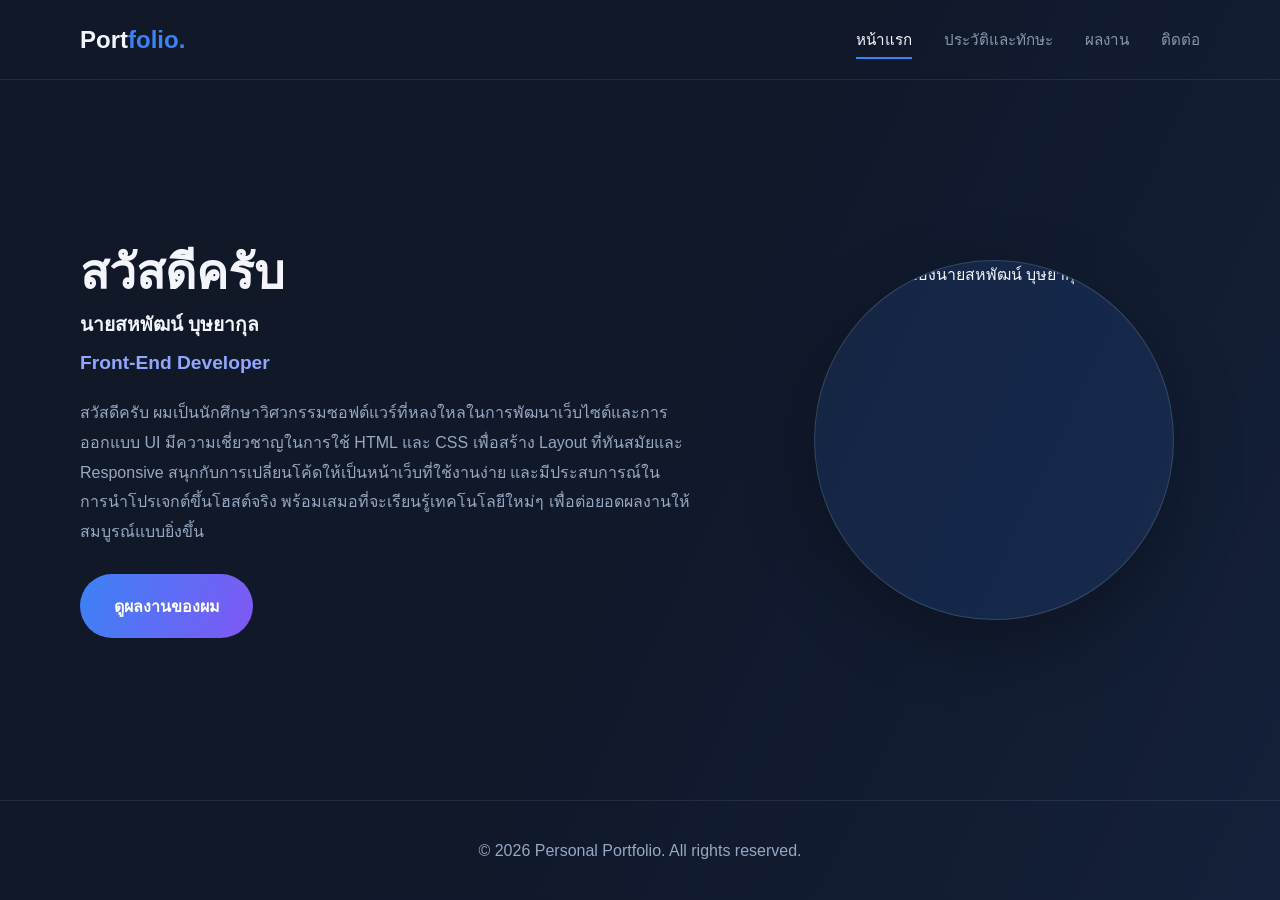
==== index.html @ ca252243 "portfolioV.1" ====
<!DOCTYPE html>
<html lang="th">
<head>
    <meta charset="UTF-8">
    <meta name="viewport" content="width=device-width, initial-scale=1.0">
    <title>Portfolio | Sahapat</title>
    <link rel="stylesheet" href="css/portfolio.css">
</head>

<body>



    <header class="nav-bar">
      <a href="index.html" class="logo">Port<span>folio.</span></a>
      <ul class="nav-link">
        <li><a class="active" href="index.html">หน้าแรก</a></li>
        <li><a href="about.html">ประวัติและทักษะ</a></li>
        <li><a href="work.html">ผลงาน</a></li>
        <li><a href="contact.html">ติดต่อ</a></li>
      </ul>
    </header>

    <main class="container">
      <section class="intro">
        <div class="intro-copy">
          <h1>สวัสดีครับ</h1>
          <p class="intro-name">นายสหพัฒน์ บุษยากุล</p>
          <h2>Front-End Developer</h2>
          <p>สวัสดีครับ ผมเป็นนักศึกษาวิศวกรรมซอฟต์แวร์ที่หลงใหลในการพัฒนาเว็บไซต์และการออกแบบ UI มีความเชี่ยวชาญในการใช้ HTML และ CSS เพื่อสร้าง Layout ที่ทันสมัยและ Responsive สนุกกับการเปลี่ยนโค้ดให้เป็นหน้าเว็บที่ใช้งานง่าย และมีประสบการณ์ในการนำโปรเจกต์ขึ้นโฮสต์จริง พร้อมเสมอที่จะเรียนรู้เทคโนโลยีใหม่ๆ เพื่อต่อยอดผลงานให้สมบูรณ์แบบยิ่งขึ้น</p>
          <a class="work-button" href="work.html">ดูผลงานของผม</a>
        </div>
        <div class="profile-card">
          <img src="profile.jpg" alt="รูปโปรไฟล์ของนายสหพัฒน์ บุษยากุล">
        </div>
      </section>
    </main>

    <footer class="site-footer"><p>&copy; 2026 Personal Portfolio. All rights reserved.</p></footer>

<!-- </body>© 2026 Personal Portfolio. All rights reserved. -->
</html>
---- css/portfolio.css ----
:root {
    color-scheme: dark;
    --background: #10182b;
    --border: rgba(148, 163, 184, 0.14);
    --text: #f3f5fb;
    --muted: #96a8c2;
    --blue: #3b82f6;
}

/* ==========================
   Global / Reset
========================== */
* {
    box-sizing: border-box;
    margin: 0;
    padding: 0;
}

body {
    display: flex;
    min-height: 100vh;
    min-height: 100svh;
    flex-direction: column;
    background: linear-gradient(115deg, #111827 0%, var(--background) 55%, #14213a 100%);
    color: var(--text);
    font-family: "Noto Sans Thai", Tahoma, sans-serif;
    font-weight: 500;
    line-height: 1.7;
}

img {
    display: block;
    max-width: 100%;
}

/* ==========================
   Layout
========================== */
.container {
    display: grid;
    width: min(1120px, calc(100% - 48px));
    flex: 1;
    place-items: center;
    margin-inline: auto;
}

/* ==========================
   Navigation
========================== */
.nav-bar {
    display: flex;
    min-height: 80px;
    align-items: center;
    justify-content: space-between;
    padding-inline: max(24px, calc((100% - 1120px) / 2));
    box-shadow: inset 0 -1px var(--border);
}

.nav-bar a {
    color: inherit;
    text-decoration: none;
}

.nav-bar .logo {
    flex-shrink: 0;
    font-size: 1.5rem;
    font-weight: 800;
}

.logo span,
.intro h1 span {
    color: var(--blue);
}

.nav-link {
    display: flex;
    align-items: center;
    gap: 2rem;
    list-style: none;
}

.nav-link a {
    position: relative;
    display: inline-block;
    padding-block: 0.4rem;
    color: #8997ad;
    font-size: 0.95rem;
    transition: color 180ms ease;
}

.nav-link a:hover,
.nav-link a:focus-visible,
.nav-link a.active {
    color: var(--text);
}

.nav-link a::after {
    position: absolute;
    right: 0;
    bottom: 0;
    left: 0;
    height: 2px;
    background: var(--blue);
    content: "";
    transform: scaleX(0);
    transform-origin: left;
    transition: transform 180ms ease;
}

.nav-link a:hover::after,
.nav-link a:focus-visible::after,
.nav-link a.active::after {
    transform: scaleX(1);
}

/* ==========================
   Home / Intro
========================== */
.intro {
    display: grid;
    width: 100%;
    grid-template-columns: minmax(0, 1.2fr) minmax(250px, 0.8fr);
    align-items: center;
    gap: clamp(2rem, 7vw, 6rem);
    padding-block: 5rem;
}

.intro h1 {
    margin-bottom: 0.2rem;
    font-size: clamp(2rem, 4vw, 3rem);
    font-weight: 800;
    line-height: 1.3;
}

.intro h2 {
    margin-bottom: 1.2rem;
    color: #91a7ff;
    font-size: 1.2rem;
}

.intro p {
    color: var(--muted);
    font-size: 1rem;
    font-weight: 400;
    line-height: 1.85;
}

.intro .intro-name {
    margin-bottom: 0.25rem;
    color: var(--text);
    font-size: 1.2rem;
    font-weight: 700;
}

.intro-copy > p:not(.intro-name) {
    margin-bottom: 1.75rem;
}

.profile-card {
    width: min(100%, 360px);
    aspect-ratio: 1;
    justify-self: center;
    overflow: hidden;
    border: 1px solid rgba(148, 163, 184, 0.25);
    border-radius: 50%;
    background: rgba(59, 130, 246, 0.12);
    box-shadow: 0 24px 70px rgba(0, 0, 0, 0.3);
}

.profile-card img {
    width: 100%;
    height: 100%;
    object-fit: cover;
}

.work-button {
    display: inline-flex;
    min-height: 64px;
    align-items: center;
    justify-content: center;
    padding: 0 2.1rem;
    border-radius: 999px;
    background: linear-gradient(110deg, #3b82f6, #8058f4);
    color: #fff;
    font-weight: 700;
    text-decoration: none;
    transition: filter 180ms ease, transform 180ms ease;
}

.work-button:hover,
.work-button:focus-visible {
    filter: brightness(1.12);
    transform: translateY(-2px);
}

/* ==========================
   About Section
========================== */
.about-section {
    display: grid;
    width: 100%;
    grid-template-columns: 1fr;
    align-items: center;
    gap: 1.5rem;
    padding-block: 4rem;
}

.about-grid,
.skills-container {
    border: 1px solid var(--border);
    border-radius: 8px;
    padding: 1.5rem;
}

.skills-container {
    margin-top: 0.2rem;
}

/* ==========================
   Projects Section
========================== */
.projects-section {
    width: 100%;
    padding-block: 5rem;
}

.section-title {
    margin-bottom: 1.5rem;
    text-align: center;
}

.section-title h1 {
    margin-bottom: 0.5rem;
    font-size: clamp(2rem, 3.5vw, 2.5rem);
    font-weight: 800;
}

.section-title h1 span {
    color: var(--blue);
}

.section-title p {
    color: var(--muted);
    font-size: 1rem;
}

.projects-grid {
    display: grid;
    grid-template-columns: repeat(auto-fit, minmax(320px, 1fr));
    gap: 2rem;
    width: 100%;
}

.project-card {
    display: flex;
    flex-direction: column;
    overflow: hidden;
    border: 1px solid var(--border);
    border-radius: 12px;
    background: rgba(16, 24, 43, 0.6);
    transition: transform 200ms ease, border-color 200ms ease, box-shadow 200ms ease;
}

.project-card:hover {
    transform: translateY(-4px);
    border-color: rgba(59, 130, 246, 0.4);
    box-shadow: 0 12px 30px rgba(0, 0, 0, 0.4);
}

.project-img {
    width: 100%;
    height: 200px;
    overflow: hidden;
    background: rgba(59, 130, 246, 0.08);
}

.project-img img {
    width: 100%;
    height: 100%;
    object-fit: cover;
    transition: transform 300ms ease;
}

.project-card:hover .project-img img {
    transform: scale(1.05);
}

.project-content {
    display: flex;
    flex: 1;
    flex-direction: column;
    padding: 1.5rem;
}

.project-content h3 {
    margin-bottom: 0.75rem;
    color: var(--text);
    font-size: 1.2rem;
    font-weight: 700;
}

.project-content p {
    flex: 1;
    margin-bottom: 1.25rem;
    color: var(--muted);
    font-size: 0.95rem;
    line-height: 1.6;
}

.project-tags {
    display: flex;
    flex-wrap: wrap;
    gap: 0.5rem;
    margin-bottom: 1.5rem;
}

.project-tags span {
    padding: 0.25rem 0.65rem;
    border: 1px solid rgba(59, 130, 246, 0.2);
    border-radius: 999px;
    background: rgba(59, 130, 246, 0.12);
    color: #91a7ff;
    font-size: 0.75rem;
}

.project-links {
    display: flex;
    gap: 0.75rem;
}

.project-btn {
    flex: 1;
    padding: 0.5rem 1rem;
    border: 1px solid var(--border);
    border-radius: 6px;
    background: rgba(255, 255, 255, 0.03);
    color: var(--text);
    font-size: 0.85rem;
    font-weight: 600;
    text-align: center;
    text-decoration: none;
    transition: background 150ms ease, border-color 150ms ease;
}

.project-btn:hover {
    background: rgba(255, 255, 255, 0.08);
    border-color: var(--muted);
}

.project-btn.primary {
    border-color: var(--blue);
    background: var(--blue);
    color: #fff;
}

.project-btn.primary:hover {
    filter: brightness(1.1);
}

/* ==========================
   Contact Section
========================== */
.contact-section {
    width: 100%;
    padding-block: 5rem;
}

.contact-container {
    display: grid;
    grid-template-columns: minmax(0, 1fr) minmax(0, 1.2fr);
    gap: clamp(2rem, 5vw, 4rem);
    align-items: start;
    width: 100%;
}

.contact-info,
.contact-form-wrapper {
    background: rgba(16, 24, 43, 0.6);
    border: 1px solid var(--border);
    border-radius: 12px;
    padding: 2rem;
}

.contact-info h2,
.contact-form h2 {
    margin-bottom: 0.75rem;
    color: var(--text);
    font-size: 1.5rem;
    font-weight: 700;
}

.contact-desc {
    margin-bottom: 2rem;
    color: var(--muted);
    font-size: 0.95rem;
    line-height: 1.7;
}

.info-list {
    display: flex;
    flex-direction: column;
    gap: 1.5rem;
    margin-bottom: 2rem;
}

.info-item {
    display: flex;
    gap: 1rem;
    align-items: flex-start;
}

.info-icon {
    display: grid;
    place-items: center;
    padding: 0.5rem;
    border: 1px solid rgba(59, 130, 246, 0.2);
    border-radius: 8px;
    background: rgba(59, 130, 246, 0.12);
    font-size: 1.5rem;
}

.info-item h3 {
    margin-bottom: 0.15rem;
    color: var(--text);
    font-size: 1rem;
    font-weight: 600;
}

.info-item p {
    color: var(--muted);
    font-size: 0.9rem;
}

.social-links {
    display: flex;
    gap: 0.75rem;
}

.social-btn {
    padding: 0.5rem 1rem;
    border: 1px solid var(--border);
    border-radius: 6px;
    background: rgba(255, 255, 255, 0.03);
    color: var(--text);
    font-size: 0.85rem;
    font-weight: 600;
    text-decoration: none;
    transition: background 150ms ease, border-color 150ms ease;
}

.social-btn:hover {
    background: rgba(255, 255, 255, 0.08);
    border-color: var(--muted);
}

.contact-form h2 {
    margin-bottom: 1.5rem;
}

.form-group {
    margin-bottom: 1.25rem;
}

.form-group label {
    display: block;
    margin-bottom: 0.5rem;
    color: var(--text);
    font-size: 0.9rem;
    font-weight: 600;
}

.form-group input,
.form-group textarea {
    width: 100%;
    padding: 0.75rem 1rem;
    border: 1px solid var(--border);
    border-radius: 8px;
    background: rgba(15, 23, 42, 0.8);
    color: var(--text);
    font-family: inherit;
    font-size: 0.95rem;
    outline: none;
    transition: border-color 150ms ease, box-shadow 150ms ease;
}

.form-group input:focus,
.form-group textarea:focus {
    border-color: var(--blue);
    box-shadow: 0 0 0 3px rgba(59, 130, 246, 0.15);
}

.form-group textarea {
    resize: vertical;
}

.submit-btn {
    width: 100%;
    padding: 0.85rem;
    border: none;
    border-radius: 8px;
    background: linear-gradient(110deg, #3b82f6, #8058f4);
    color: #fff;
    font-size: 1rem;
    font-weight: 700;
    cursor: pointer;
    transition: filter 180ms ease, transform 180ms ease;
}

.submit-btn:hover {
    filter: brightness(1.12);
    transform: translateY(-2px);
}

/* ==========================
   Footer
========================== */
.site-footer {
    display: grid;
    min-height: 100px;
    place-items: center;
    padding: 1.5rem 24px;
    border-top: 1px solid var(--border);
    color: var(--muted);
    text-align: center;
}

/* ==========================
   Responsive
========================== */
@media (max-width: 768px) {
    .contact-container {
        grid-template-columns: 1fr;
    }
}

@media (max-width: 700px) {
    .nav-bar {
        min-height: 72px;
        flex-wrap: wrap;
        gap: 0.25rem 1rem;
        padding-block: 0.75rem;
    }

    .nav-link {
        gap: clamp(0.65rem, 3vw, 1.25rem);
    }

    .nav-link a {
        font-size: 0.8rem;
    }

    .intro {
        grid-template-columns: 1fr;
        gap: 2.5rem;
        padding-block: 3rem;
    }

    .profile-card {
        width: min(72vw, 300px);
        grid-row: 1;
    }
}

@media (max-width: 430px) {
    .nav-bar {
        justify-content: center;
    }

    .nav-link {
        width: 100%;
        justify-content: space-between;
    }

    .intro h1 {
        font-size: 2.2rem;
    }
}
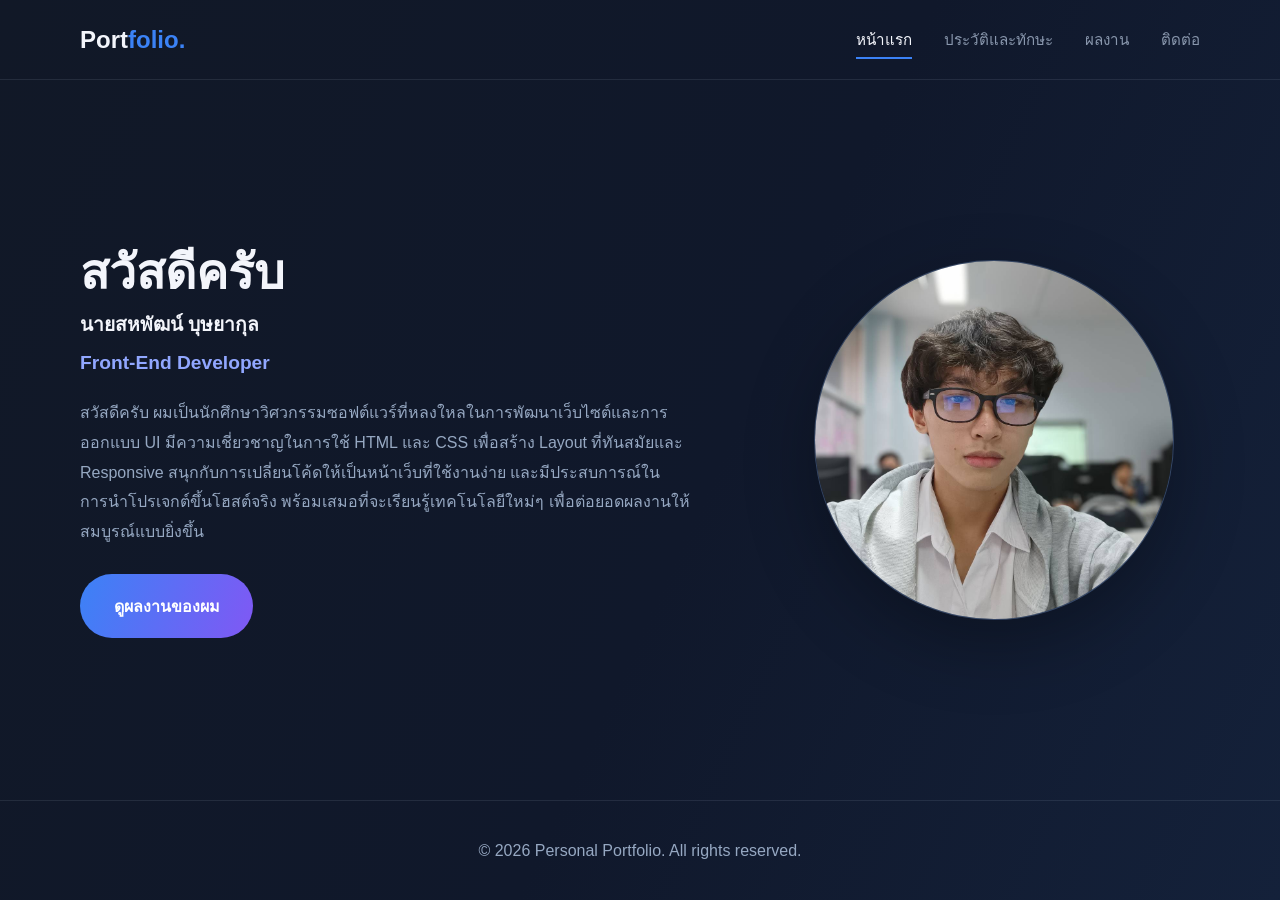
==== commit b3de976f: "add" ====
--- a/index.html
+++ b/index.html
@@ -31,12 +31,12 @@
           <a class="work-button" href="work.html">ดูผลงานของผม</a>
         </div>
         <div class="profile-card">
-          <img src="profile.jpg" alt="รูปโปรไฟล์ของนายสหพัฒน์ บุษยากุล">
+          <img src="image/profile.jpg" alt="รูปโปรไฟล์ของนายสหพัฒน์ บุษยากุล">
         </div>
       </section>
     </main>
 
     <footer class="site-footer"><p>&copy; 2026 Personal Portfolio. All rights reserved.</p></footer>
 
-<!-- </body>© 2026 Personal Portfolio. All rights reserved. -->
+
 </html>
--- a/css/portfolio.css
+++ b/css/portfolio.css
@@ -17,6 +17,7 @@
 }
 
 body {
+    
     display: flex;
     min-height: 100vh;
     min-height: 100svh;
@@ -31,6 +32,7 @@
 img {
     display: block;
     max-width: 100%;
+    /* max-width 100 ทำให้ภาพไม่เกินขนาดของelement ซึ่งในนี้คือตัวที่คุม img  ไว้ */
 }
 
 /* ==========================
@@ -561,7 +563,7 @@
     }
 }
 
-@media (max-width: 430px) {
+@media (max-width: 640px) {
     .nav-bar {
         justify-content: center;
     }
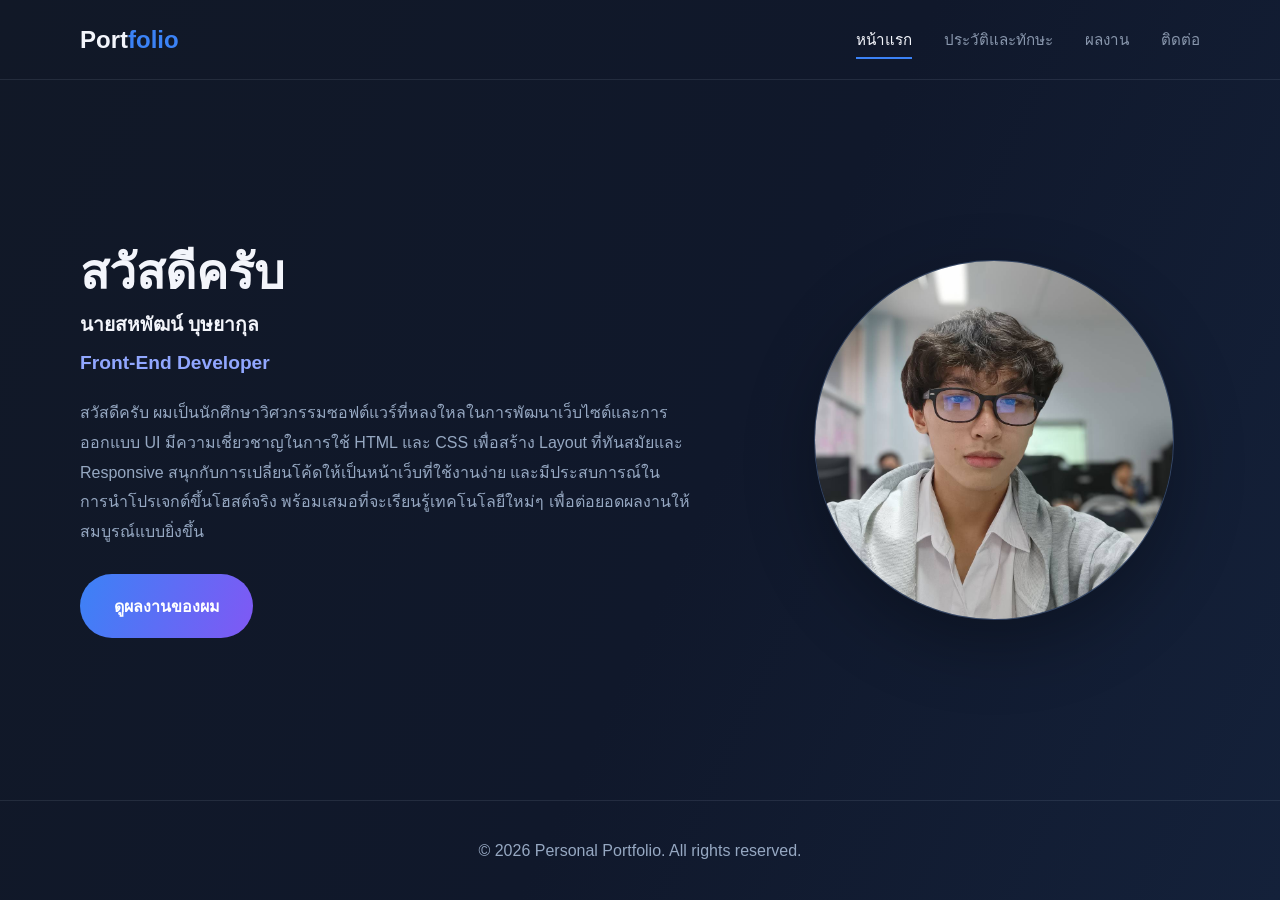
==== commit ea8d52af: "add comment" ====
--- a/index.html
+++ b/index.html
@@ -12,7 +12,7 @@
 
 
     <header class="nav-bar">
-      <a href="index.html" class="logo">Port<span>folio.</span></a>
+      <a href="index.html" class="logo">Port<span>folio</span></a>
       <ul class="nav-link">
         <li><a class="active" href="index.html">หน้าแรก</a></li>
         <li><a href="about.html">ประวัติและทักษะ</a></li>
--- a/css/portfolio.css
+++ b/css/portfolio.css
@@ -28,11 +28,18 @@
     font-weight: 500;
     line-height: 1.7;
 }
+/* flex-direction: column; เรียงส่วนต่าง ๆ จากบนลงล่าง
+background: linear-gradient(...); ทำพื้นหลังไล่สี
+color: var(--text); กำหนดสีข้อความเริ่มต้นจากตัวแปร --text
+font-family: ...; ตั้งฟอนต์หลักเป็น Noto Sans Thai พร้อมฟอนต์สำรอง
+font-weight: 500; กำหนดความหนาตัวอักษรเริ่มต้น
+line-height: 1.7; เพิ่มระยะห่างระหว่างบรรทัดให้อ่านง่ายขึ้นครับ */
 
 img {
     display: block;
     max-width: 100%;
-    /* max-width 100 ทำให้ภาพไม่เกินขนาดของelement ซึ่งในนี้คือตัวที่คุม img  ไว้ */
+    /* max-width 100 ทำให้ภาพไม่เกินขนาดของelement ซึ่งในนี้คือตัวที่คุม img  ไว้ 
+     ทำให้รูปภาพแสดงเป็นบล็อกของตัวเอง ไม่เรียงแทรกอยู่ในบรรทัดข้อความ และช่วยกำจัดช่องว่างเล็ก ๆ ที่มักเกิดใต้*/
 }
 
 /* ==========================
@@ -44,6 +51,7 @@
     flex: 1;
     place-items: center;
     margin-inline: auto;
+    /* calc() เป็นฟังก์ชัน CSS สำหรับคำนวณค่าต่าง ๆ และนำหน่วยคนละแบบมาคำนวณร่วมกันได้ เช่น % กับ px  */
 }
 
 /* ==========================
@@ -57,22 +65,33 @@
     padding-inline: max(24px, calc((100% - 1120px) / 2));
     box-shadow: inset 0 -1px var(--border);
 }
-
+/* กล่องเมนูทำให้เป็น flex block ตั้งให้ min height 80 เพราะ  ทำให้มีพื้นที่รอบโลโก้และลิงก์เมนู 
+และเมื่อใช้คู่กับ align-items: center; ก็จัดรายการในแถบให้อยู่กึ่งกลางแนวตั้งได้
+เพื่อให้ดูสวยงาน ตั้ว align items center เพื่อให้ตัวของ element ที่อยู่ในกล่องอยู่ตรงกลาง 
+justify content space-between ทำให้ ตัว element อยู่แยกกัน  
+padding-inline เว้นขอบซ้ายและขวาของเมนู โดยใช้ค่าอย่างน้อย 24px 
+และเพิ่มระยะขอบให้เนื้อหาอยู่กึ่งกลางเมื่อหน้าจอกว้างครับ.*/
+/*  */
 .nav-bar a {
     color: inherit;
     text-decoration: none;
 }
-
+/* กฎนี้เลือก <a> ทุกตัวที่อยู่ภายใน .nav-bar แล้วกำหนดว่า:
+
+color: inherit; ใช้สีตัวอักษรเดียวกับ element แม่
+text-decoration: none; เอาเส้นใต้ลิงก์ออกครับ */
 .nav-bar .logo {
     flex-shrink: 0;
     font-size: 1.5rem;
     font-weight: 800;
 }
-
+/* rem เป็นหน่วยขนาดที่อิงกับขนาดตัวอักษรของหน้าเว็บ (font-size บน <html>) 
+โดยปกติคือ 16px ดังนั้น 1.5rem มักเท่ากับ 24px และจะปรับตามหากมีการเปลี่ยนขนาดฟอนต์หลักครับ. */
 .logo span,
 .intro h1 span {
     color: var(--blue);
 }
+/* ทำให้ตัว logo h1 ที่มี spang เปลี่ยนเป็นสีฟ้า */
 
 .nav-link {
     display: flex;
@@ -80,6 +99,8 @@
     gap: 2rem;
     list-style: none;
 }
+/* ตัวnav ด้านขวา ทำให้เป็น flex block และตจัดให้เป็นศูนย์กลาง 
+ทำgap สร้างระยะห่าง2rem ลบจุดด้วย list-style: none; */
 
 .nav-link a {
     position: relative;
@@ -89,12 +110,19 @@
     font-size: 0.95rem;
     transition: color 180ms ease;
 }
+/*position: relative; ใช้เป็นจุดอ้างอิงให้เส้นใต้ที่วางด้วย position: absolute;
+display: inline-block; ทำให้ลิงก์จัดวางเป็นกล่องและกำหนดระยะห่างได้
+padding-block: 0.4rem; เพิ่มพื้นที่ด้านบนและล่างของลิงก์
+color: #8997ad; กำหนดสีตัวอักษรเป็นเทาอมฟ้า
+font-size: 0.95rem; กำหนดขนาดตัวอักษร
+transition: color 180ms ease; ทำให้สีเปลี่ยนอย่างนุ่มนวลภายใน 180 มิลลิวินาทีเมื่อมีการโต้ตอบ เช่น ชี้เมาส์ครับ  */
 
 .nav-link a:hover,
-.nav-link a:focus-visible,
 .nav-link a.active {
     color: var(--text);
 }
+/* เปลี่ยนสีลิงก์เมนูเป็น --text เมื่อเมาส์ชี้ (:hover),
+ เมื่อโฟกัสด้วยแป้นพิมพ์ (:focus-visible) หรือเมื่อลิงก์มีคลาส active เพื่อบอกว่ากำลังอยู่หน้านั้นครับ. */
 
 .nav-link a::after {
     position: absolute;
@@ -108,13 +136,20 @@
     transform-origin: left;
     transition: transform 180ms ease;
 }
+/* position: absolute; วางเส้นตามตำแหน่งของลิงก์
+right, left, bottom กำหนดให้เส้นอยู่ชิดล่างและกว้างเท่าลิงก์
+height: 2px; และ background กำหนดความหนาและสี
+content: ""; สร้าง pseudo-element ว่างเพื่อใช้ทำเส้น
+scaleX(0) ซ่อนเส้น และ transform-origin: left ให้ขยายจากด้านซ้าย
+transition ทำให้การขยายเส้นนุ่มนวลครับ */
 
 .nav-link a:hover::after,
 .nav-link a:focus-visible::after,
 .nav-link a.active::after {
     transform: scaleX(1);
 }
-
+/* ทำให้เส้นใต้ที่ซ่อนไว้ค่อย ๆ ขยายจนเต็มความกว้างของลิงก์
+ เมื่อเมาส์ชี้ (:hover), ลิงก์ได้รับโฟกัส (:focus-visible) หรือเป็นเมนูหน้าปัจจุบัน (.active) ครับ. */
 /* ==========================
    Home / Intro
 ========================== */
@@ -126,6 +161,7 @@
     gap: clamp(2rem, 7vw, 6rem);
     padding-block: 5rem;
 }
+/* จัดส่วนแนะนำตัวเป็น 2 คอลัมน์ พร้อมเว้นระยะและขอบบนล่าง */
 
 .intro h1 {
     margin-bottom: 0.2rem;
@@ -133,12 +169,14 @@
     font-weight: 800;
     line-height: 1.3;
 }
+/* ปรับหัวข้อหลักให้ขนาดยืดหยุ่นตามหน้าจอ */
 
 .intro h2 {
     margin-bottom: 1.2rem;
     color: #91a7ff;
     font-size: 1.2rem;
 }
+/* จัดรูปแบบหัวข้อรองใต้ข้อความทักทาย */
 
 .intro p {
     color: var(--muted);
@@ -146,6 +184,7 @@
     font-weight: 400;
     line-height: 1.85;
 }
+/* ใช้สีข้อความรองและเพิ่มระยะห่างบรรทัดให้อ่านง่าย */
 
 .intro .intro-name {
     margin-bottom: 0.25rem;
@@ -153,10 +192,12 @@
     font-size: 1.2rem;
     font-weight: 700;
 }
+/* เน้นชื่อเจ้าของเว็บไซต์ให้เด่นกว่าข้อความแนะนำตัว */
 
 .intro-copy > p:not(.intro-name) {
     margin-bottom: 1.75rem;
 }
+/* เพิ่มระยะด้านล่างให้ย่อหน้าอื่นในส่วนแนะนำตัว ยกเว้นชื่อ */
 
 .profile-card {
     width: min(100%, 360px);
@@ -168,12 +209,25 @@
     background: rgba(59, 130, 246, 0.12);
     box-shadow: 0 24px 70px rgba(0, 0, 0, 0.3);
 }
+/* ทำกรอบรูปโปรไฟล์เป็นวงกลม ขนาดไม่เกิน 360px */
+/* width: min(100%, 360px); ให้กว้างเต็มพื้นที่ได้ แต่ไม่เกิน 360px
+aspect-ratio: 1; ทำให้กรอบเป็นสี่เหลี่ยมจัตุรัส
+justify-self: center; จัดกรอบให้อยู่กึ่งกลางแนวนอนใน Grid
+overflow: hidden; ซ่อนส่วนของรูปที่ล้นกรอบ
+border: ...; เพิ่มเส้นขอบบาง ๆ
+border-radius: 50%; ทำกรอบสี่เหลี่ยมให้เป็นวงกลม
+background: ...; กำหนดสีพื้นหลังกรอบ
+box-shadow: ...; เพิ่มเงารอบกรอบให้ดูมีมิติครับ */
 
 .profile-card img {
     width: 100%;
     height: 100%;
     object-fit: cover;
 }
+/* ให้รูปโปรไฟล์เต็มกรอบและครอบตัดส่วนเกิน */
+/* width: 100%; กว้างเต็มกรอบ
+height: 100%; สูงเต็มกรอบ
+object-fit: cover; ขยายหรือครอบตัดรูปให้เต็มกรอบ โดยรักษาสัดส่วนภาพ ไม่บิดเบี้ยวครับ */
 
 .work-button {
     display: inline-flex;
@@ -188,12 +242,23 @@
     text-decoration: none;
     transition: filter 180ms ease, transform 180ms ease;
 }
+/* จัดปุ่มไปหน้าผลงานและกำหนดสี รูปทรง และเอฟเฟกต์ */
+/* display: inline-flex; จัดข้อความในปุ่มด้วย Flexbox และให้ปุ่มอยู่ในบรรทัดเดียวกับเนื้อหาอื่น
+min-height: 64px; กำหนดความสูงขั้นต่ำ
+align-items และ justify-content: center; จัดข้อความให้อยู่กลางปุ่ม
+padding: 0 2.1rem; เพิ่มพื้นที่ด้านซ้ายและขวา
+border-radius: 999px; ทำให้ปุ่มมีขอบมนคล้ายแคปซูล
+background: linear-gradient(...); ทำพื้นหลังไล่สี
+color และ font-weight กำหนดสีขาวและตัวอักษรหนา
+text-decoration: none; เอาเส้นใต้ลิงก์ออก
+transition: ...; ทำให้การเปลี่ยนความสว่างและตำแหน่งตอน hover นุ่มนวลครับ */
 
 .work-button:hover,
 .work-button:focus-visible {
     filter: brightness(1.12);
     transform: translateY(-2px);
 }
+/* ทำให้ปุ่มสว่างขึ้นและยกขึ้นเล็กน้อยเมื่อชี้หรือโฟกัส */
 
 /* ==========================
    About Section
@@ -206,6 +271,7 @@
     gap: 1.5rem;
     padding-block: 4rem;
 }
+/* จัดเนื้อหาเกี่ยวกับฉันเป็นกริดหนึ่งคอลัมน์ */
 
 .about-grid,
 .skills-container {
@@ -213,10 +279,12 @@
     border-radius: 8px;
     padding: 1.5rem;
 }
+/* ใส่เส้นขอบและพื้นที่ด้านในให้กล่องประวัติและทักษะ */
 
 .skills-container {
     margin-top: 0.2rem;
 }
+/* เพิ่มระยะห่างด้านบนของส่วนทักษะเล็กน้อย */
 
 /* ==========================
    Projects Section
@@ -225,26 +293,31 @@
     width: 100%;
     padding-block: 5rem;
 }
+/* กำหนดพื้นที่และระยะบนล่างของส่วนผลงาน */
 
 .section-title {
     margin-bottom: 1.5rem;
     text-align: center;
 }
+/* จัดหัวข้อและคำอธิบายของแต่ละส่วนให้อยู่กึ่งกลาง */
 
 .section-title h1 {
     margin-bottom: 0.5rem;
     font-size: clamp(2rem, 3.5vw, 2.5rem);
     font-weight: 800;
 }
+/* กำหนดขนาดและน้ำหนักของหัวข้อประจำส่วน */
 
 .section-title h1 span {
     color: var(--blue);
 }
+/* ใช้สีเน้นกับข้อความบางส่วนในหัวข้อ */
 
 .section-title p {
     color: var(--muted);
     font-size: 1rem;
 }
+/* ใช้สีรองกับคำอธิบายใต้หัวข้อ */
 
 .projects-grid {
     display: grid;
@@ -252,6 +325,7 @@
     gap: 2rem;
     width: 100%;
 }
+/* จัดการ์ดผลงานเป็นกริดและปรับจำนวนคอลัมน์ตามพื้นที่ */
 
 .project-card {
     display: flex;
@@ -262,12 +336,14 @@
     background: rgba(16, 24, 43, 0.6);
     transition: transform 200ms ease, border-color 200ms ease, box-shadow 200ms ease;
 }
+/* จัดเนื้อหาในการ์ดผลงานแนวตั้ง พร้อมพื้นหลังและขอบ */
 
 .project-card:hover {
     transform: translateY(-4px);
     border-color: rgba(59, 130, 246, 0.4);
     box-shadow: 0 12px 30px rgba(0, 0, 0, 0.4);
 }
+/* ยกการ์ดและเพิ่มเงาเมื่อชี้เมาส์ */
 
 .project-img {
     width: 100%;
@@ -275,6 +351,7 @@
     overflow: hidden;
     background: rgba(59, 130, 246, 0.08);
 }
+/* กำหนดกรอบรูปตัวอย่างผลงานให้สูง 200px */
 
 .project-img img {
     width: 100%;
@@ -282,10 +359,12 @@
     object-fit: cover;
     transition: transform 300ms ease;
 }
+/* ให้รูปตัวอย่างเต็มกรอบและเตรียมเอฟเฟกต์ซูม */
 
 .project-card:hover .project-img img {
     transform: scale(1.05);
 }
+/* ขยายรูปเล็กน้อยเมื่อชี้การ์ดผลงาน */
 
 .project-content {
     display: flex;
@@ -293,6 +372,7 @@
     flex-direction: column;
     padding: 1.5rem;
 }
+/* จัดข้อความ ป้าย และลิงก์ในตัวการ์ดเป็นแนวตั้ง */
 
 .project-content h3 {
     margin-bottom: 0.75rem;
@@ -300,6 +380,7 @@
     font-size: 1.2rem;
     font-weight: 700;
 }
+/* เน้นชื่อผลงานในการ์ด */
 
 .project-content p {
     flex: 1;
@@ -308,6 +389,7 @@
     font-size: 0.95rem;
     line-height: 1.6;
 }
+/* จัดคำอธิบายผลงานและให้ขยายพื้นที่เพื่อจัดแนวปุ่ม */
 
 .project-tags {
     display: flex;
@@ -315,6 +397,7 @@
     gap: 0.5rem;
     margin-bottom: 1.5rem;
 }
+/* จัดป้ายเทคโนโลยีให้เรียงและขึ้นบรรทัดใหม่ได้ */
 
 .project-tags span {
     padding: 0.25rem 0.65rem;
@@ -324,11 +407,13 @@
     color: #91a7ff;
     font-size: 0.75rem;
 }
+/* แสดงเทคโนโลยีแต่ละรายการเป็นป้ายสีฟ้า */
 
 .project-links {
     display: flex;
     gap: 0.75rem;
 }
+/* จัดปุ่มลิงก์ของผลงานไว้ในแถวเดียวกัน */
 
 .project-btn {
     flex: 1;
@@ -343,21 +428,25 @@
     text-decoration: none;
     transition: background 150ms ease, border-color 150ms ease;
 }
+/* กำหนดรูปแบบปุ่มลิงก์ผลงาน */
 
 .project-btn:hover {
     background: rgba(255, 255, 255, 0.08);
     border-color: var(--muted);
 }
+/* เปลี่ยนพื้นหลังและขอบปุ่มเมื่อชี้เมาส์ */
 
 .project-btn.primary {
     border-color: var(--blue);
     background: var(--blue);
     color: #fff;
 }
+/* เน้นปุ่มหลักด้วยพื้นหลังสีน้ำเงิน */
 
 .project-btn.primary:hover {
     filter: brightness(1.1);
 }
+/* เพิ่มความสว่างของปุ่มหลักเมื่อชี้เมาส์ */
 
 /* ==========================
    Contact Section
@@ -366,6 +455,7 @@
     width: 100%;
     padding-block: 5rem;
 }
+/* กำหนดพื้นที่และระยะบนล่างของส่วนติดต่อ */
 
 .contact-container {
     display: grid;
@@ -374,6 +464,7 @@
     align-items: start;
     width: 100%;
 }
+/* วางข้อมูลติดต่อกับแบบฟอร์มเป็น 2 คอลัมน์ */
 
 .contact-info,
 .contact-form-wrapper {
@@ -382,6 +473,7 @@
     border-radius: 12px;
     padding: 2rem;
 }
+/* ใช้พื้นหลัง ขอบ และระยะด้านในแบบเดียวกันกับทั้งสองกล่อง */
 
 .contact-info h2,
 .contact-form h2 {
@@ -390,6 +482,7 @@
     font-size: 1.5rem;
     font-weight: 700;
 }
+/* กำหนดรูปแบบหัวข้อของข้อมูลติดต่อและแบบฟอร์ม */
 
 .contact-desc {
     margin-bottom: 2rem;
@@ -397,6 +490,7 @@
     font-size: 0.95rem;
     line-height: 1.7;
 }
+/* จัดคำอธิบายส่วนติดต่อให้มีสีรองและระยะห่าง */
 
 .info-list {
     display: flex;
@@ -404,12 +498,14 @@
     gap: 1.5rem;
     margin-bottom: 2rem;
 }
+/* เรียงรายการข้อมูลติดต่อแนวตั้งและเว้นระยะระหว่างรายการ */
 
 .info-item {
     display: flex;
     gap: 1rem;
     align-items: flex-start;
 }
+/* จัดไอคอนและรายละเอียดแต่ละข้อมูลให้อยู่ข้างกัน */
 
 .info-icon {
     display: grid;
@@ -420,6 +516,7 @@
     background: rgba(59, 130, 246, 0.12);
     font-size: 1.5rem;
 }
+/* วางไอคอนข้อมูลติดต่อในกรอบสีฟ้าอ่อน */
 
 .info-item h3 {
     margin-bottom: 0.15rem;
@@ -427,16 +524,19 @@
     font-size: 1rem;
     font-weight: 600;
 }
+/* เน้นชื่อประเภทข้อมูล เช่น อีเมลหรือเบอร์โทรศัพท์ */
 
 .info-item p {
     color: var(--muted);
     font-size: 0.9rem;
 }
+/* กำหนดสีและขนาดข้อความรายละเอียดการติดต่อ */
 
 .social-links {
     display: flex;
     gap: 0.75rem;
 }
+/* จัดลิงก์โซเชียลให้อยู่ในแถวและเว้นระยะกัน */
 
 .social-btn {
     padding: 0.5rem 1rem;
@@ -449,19 +549,23 @@
     text-decoration: none;
     transition: background 150ms ease, border-color 150ms ease;
 }
+/* กำหนดรูปแบบลิงก์โซเชียลให้ดูเป็นปุ่ม */
 
 .social-btn:hover {
     background: rgba(255, 255, 255, 0.08);
     border-color: var(--muted);
 }
+/* เปลี่ยนสีพื้นหลังและขอบลิงก์โซเชียลเมื่อชี้เมาส์ */
 
 .contact-form h2 {
     margin-bottom: 1.5rem;
 }
+/* เว้นระยะใต้หัวข้อของแบบฟอร์ม */
 
 .form-group {
     margin-bottom: 1.25rem;
 }
+/* แยกแต่ละชุด label และช่องกรอกข้อมูลด้วยระยะห่าง */
 
 .form-group label {
     display: block;
@@ -470,6 +574,7 @@
     font-size: 0.9rem;
     font-weight: 600;
 }
+/* แสดงป้ายกำกับเหนือช่องกรอกข้อมูล */
 
 .form-group input,
 .form-group textarea {
@@ -484,16 +589,27 @@
     outline: none;
     transition: border-color 150ms ease, box-shadow 150ms ease;
 }
+/* กำหนดรูปแบบร่วมกันให้ช่องกรอกข้อความและกล่องข้อความ */
+/* width: 100%; ให้ช่องกว้างเต็มพื้นที่
+padding: 0.75rem 1rem; เพิ่มพื้นที่ด้านใน
+border และ border-radius กำหนดเส้นขอบและมุมโค้ง
+background กับ color ตั้งสีพื้นหลังและสีข้อความ
+font-family: inherit; ใช้ฟอนต์เดียวกับหน้าเว็บ
+font-size: 0.95rem; กำหนดขนาดข้อความ
+outline: none; เอาเส้นโฟกัสเริ่มต้นของเบราว์เซอร์ออก โดยกฎ :focus ของคุณเพิ่มขอบและวงแสงแบบกำหนดเองแทน
+transition ทำให้สีขอบและเงาเปลี่ยนอย่างนุ่มนวลเมื่อโฟกัสช่องครับ */
 
 .form-group input:focus,
 .form-group textarea:focus {
     border-color: var(--blue);
     box-shadow: 0 0 0 3px rgba(59, 130, 246, 0.15);
 }
+/* แสดงขอบและวงแสงเมื่อเลือกช่องกรอกข้อมูล */
 
 .form-group textarea {
     resize: vertical;
 }
+/* อนุญาตให้ปรับความสูงของกล่องข้อความได้ */
 
 .submit-btn {
     width: 100%;
@@ -507,11 +623,13 @@
     cursor: pointer;
     transition: filter 180ms ease, transform 180ms ease;
 }
+/* จัดรูปแบบปุ่มส่งข้อความให้เต็มความกว้างแบบฟอร์ม */
 
 .submit-btn:hover {
     filter: brightness(1.12);
     transform: translateY(-2px);
 }
+/* เพิ่มความสว่างและยกปุ่มส่งข้อความเมื่อชี้เมาส์ */
 
 /* ==========================
    Footer
@@ -525,15 +643,18 @@
     color: var(--muted);
     text-align: center;
 }
+/* จัดข้อความลิขสิทธิ์ไว้กึ่งกลางในส่วนท้ายของเว็บ */
 
 /* ==========================
    Responsive
 ========================== */
+/* ipad */
 @media (max-width: 768px) {
     .contact-container {
         grid-template-columns: 1fr;
     }
 }
+/* บนจอไม่เกิน 768px ให้ข้อมูลติดต่อและแบบฟอร์มเรียงเป็นคอลัมน์เดียว */
 
 @media (max-width: 700px) {
     .nav-bar {
@@ -542,40 +663,48 @@
         gap: 0.25rem 1rem;
         padding-block: 0.75rem;
     }
-
+    /* ลดความสูงแถบเมนูและอนุญาตให้เนื้อหาขึ้นบรรทัดใหม่ */
+    /* flex-wrap: wrap; อนุญาตให้รายการใน Flexbox ขึ้นบรรทัดใหม่เมื่อพื้นที่ไม่พอครับ ใน */
     .nav-link {
         gap: clamp(0.65rem, 3vw, 1.25rem);
     }
+    /* ลดระยะห่างระหว่างลิงก์เมนูให้เหมาะกับจอแคบ */
 
     .nav-link a {
         font-size: 0.8rem;
     }
+    /* ลดขนาดตัวอักษรเมนูบนหน้าจอขนาดเล็ก */
 
     .intro {
         grid-template-columns: 1fr;
         gap: 2.5rem;
         padding-block: 3rem;
     }
+    /* เปลี่ยนส่วนแนะนำตัวเป็นคอลัมน์เดียวและลดระยะห่าง */
 
     .profile-card {
         width: min(72vw, 300px);
         grid-row: 1;
     }
-}
-
+    /* ย่อรูปโปรไฟล์และย้ายขึ้นเป็นรายการแรกบนจอแคบ */
+}
+/* mobile */
 @media (max-width: 640px) {
     .nav-bar {
         justify-content: center;
     }
+    /* จัดโลโก้และแถบเมนูให้อยู่กึ่งกลางบนมือถือ */
 
     .nav-link {
         width: 100%;
         justify-content: space-between;
     }
+    /* ให้แถวลิงก์เมนูเต็มความกว้างและกระจายลิงก์ออก */
 
     .intro h1 {
         font-size: 2.2rem;
     }
-}
-
-
+    /* กำหนดขนาดหัวข้อแนะนำตัวให้เหมาะกับมือถือ */
+}
+
+
